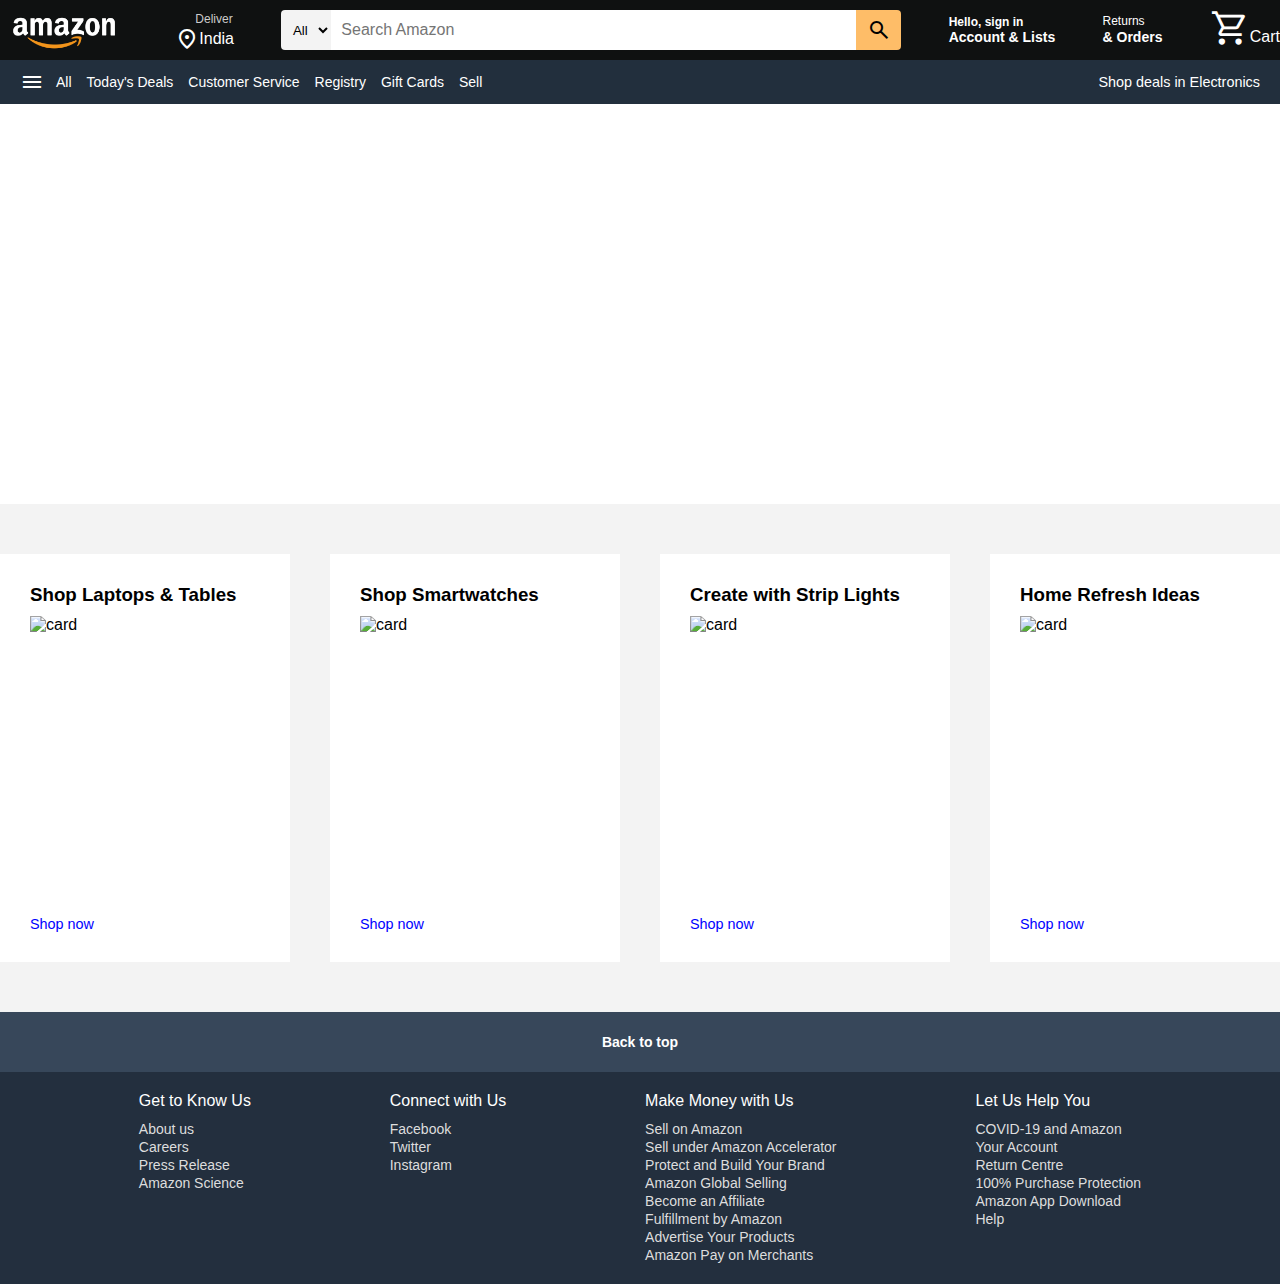
==== Weekly Test - 5 CSS Properties/index.html @ 21102118 "Weekly Test - 5 CSS Properties folder is created with index.html, style.css files and with some imag" ====
<!DOCTYPE html>
<html lang="en">
<head>
    <meta charset="UTF-8">
    <meta name="viewport" content="width=device-width, initial-scale=1.0">
    <title>Amazon-Homepage</title>
    <link rel="stylesheet" href="style.css">
    <link rel="stylesheet" href="https://fonts.googleapis.com/css2?family=Material+Symbols+Outlined:opsz,wght,FILL,GRAD@20..48,100..700,0..1,-50..200">
</head>
<body>
    <header>
      <nav>
        <div class="navbar-logo">
          <a href="#"><img src="./amazon_logo.png" alt="logo of amazon"></a>
        </div>
        <div class="address">
          <a href="#" class="deliver">Deliver</a>
          <div class="map-icon">
            <span class="material-symbols-outlined">location_on</span>
            <a href="#" class="location">India</a>
          </div>
        </div>

        <div class="nav-search">
          <select class="select-search">
            <option>All</option>
            <option>All Categories</option>
            <option>Amazon Devices</option>
          </select>
          <input type="text" placeholder="Search Amazon" class="search-input">
          <div class="search-icon">
            <span class="material-symbols-outlined">search</span>
          </div>
        </div>

        <div class="sign-in">
         <a href="#"> <p>Hello, sign in</p>
          <span>Account &amp; Lists</span></a>
        </div>

        <div class="returns">
          <a href="#"><p>Returns</p>
            <span>&amp; Orders</span></a>
        </div>

        <div class="cart">
          <a href="#">
            <span class="material-symbols-outlined cart-icon">shopping_cart</span>
            </a>
            <p>Cart</p>
        </div>
      </nav>
      
      <div class="banner">
        <div class="banner-material">
          <div class="panel">
            <span class="material-symbols-outlined">menu</span>
            <a href="#">All</a>
          </div>
  
          <ul class="links">
            <li><a href="#">Today's Deals</a></li>
            <li><a href="#">Customer Service</a></li>
            <li><a href="#">Registry</a></li>
            <li><a href="#">Gift Cards</a></li>
            <li><a href="#">Sell</a></li>
          </ul>
          <div class="deals">
            <a href="#">Shop deals in Electronics</a>
          </div>
        </div>
      </div>
    </header>

    <section class="hero-section"></section>

    <section class="shop-section">
      <div class="shop-images">
        <div class="shop-link" data-aos="flip-left" data-aos-duration="900">
          <h3>Shop Laptops &amp; Tables</h3>
          <img src="/img-1.png" alt="card">
          <a href="#">Shop now</a>
        </div>
        <div class="shop-link" data-aos="flip-left" data-aos-duration="1000">
          <h3>Shop Smartwatches</h3>
          <img src="/img-2.png" alt="card">
          <a href="#">Shop now</a>
        </div>
        <div class="shop-link" data-aos="flip-left" data-aos-duration="1100">
          <h3>Create with Strip Lights</h3>
          <img src="/img-3.png" alt="card">
          <a href="#">Shop now</a>
        </div>
        <div class="shop-link" data-aos="flip-left" data-aos-duration="1200">
          <h3>Home Refresh Ideas</h3>
          <img src="/img-4.png" alt="card">
          <a href="#">Shop now</a>
        </div>
      </div>
    </section>

    <footer>
      <a href="#" class="footer-title">
        Back to top
      </a>
      <div class="footer-items">
        <ul>
          <h3>Get to Know Us</h3>
          <li><a href="#">About us</a></li>
          <li><a href="#">Careers</a></li>
          <li><a href="#">Press Release</a></li>
          <li><a href="#">Amazon Science</a></li>
        </ul>
        <ul>
          <h3>Connect with Us</h3>
          <li><a href="#">Facebook</a></li>
          <li><a href="#">Twitter</a></li>
          <li><a href="#">Instagram</a></li>
        </ul>
        <ul>
          <h3>Make Money with Us</h3>
          <li><a href="#">Sell on Amazon</a></li>
          <li><a href="#">Sell under Amazon Accelerator</a></li>
          <li><a href="#">Protect and Build Your Brand</a></li>
          <li><a href="#">Amazon Global Selling</a></li>
          <li><a href="#">Become an Affiliate</a></li>
          <li><a href="#">Fulfillment by Amazon</a></li>
          <li><a href="#">Advertise Your Products</a></li>
          <li><a href="#">Amazon Pay on Merchants</a></li>
        </ul>
        <ul>
          <h3>Let Us Help You</h3>
          <li><a href="#">COVID-19 and Amazon</a></li>
          <li><a href="#">Your Account</a></li>
          <li><a href="#">Return Centre</a></li>
          <li><a href="#">100% Purchase Protection</a></li>
          <li><a href="#">Amazon App Download</a></li>
          <li><a href="#">Help</a></li>
        </ul>
      </div>
    </footer>
</body>
---- Weekly Test - 5 CSS Properties/style.css ----
* {
  margin: 0;
  padding: 0;
  box-sizing: border-box;
  font-family: "Open Sans", sans-serif;
}

html {
  scroll-behavior: smooth;
}

a {
  text-decoration: none;
  color: #fff;
}

a:hover {
  color: #ddd;
}

/* Header or Navbar */
header {
  width: 100%;
  background-color: #0f1111;
}

nav{
  height: 60px;
  display: flex;
  align-items: center;
  justify-content: space-between;
  cursor: pointer;
  color: #fff;
  max-width: 1280px;
  margin: 0 auto;
}

.navbar-logo img {
  margin-top: 10px;
  width: 128px;
}

.address .deliver {
  margin-left: 20px;
  font-size: 0.75rem;
  color: #ccc;
}

.address .map-icon {
  display: flex;
  align-items: center;
}


.nav-search {
  display: flex;
  justify-content: space-evenly;
  max-width: 620px;
  width: 100%;
  height: 40px;
  border-radius: 4px;
}

.select-search {
  background: #f3f3f3;
  width: 50px;
  text-align: center;
  border-top-left-radius: 4px;
  border-bottom-left-radius: 4px;
  border: none;
}

.search-input {
  max-width: 600px;
  width: 100%;
  font-size: 1rem;
  border: none;
  outline: none;
  padding-left: 10px;
}

.search-icon {
  max-width: 45px;
  width: 100%;
  display: flex;
  justify-content: center;
  align-items: center;
  font-size: 1.2rem;
  background: #febd68;
  color: #000;
  cursor: pointer;
  border-top-right-radius: 4px;
  border-bottom-right-radius: 4px;
}

.sign-in p,
.returns p {
  font-size: 0.75rem;
}

.sign-in,
.returns span {
  font-size: 0.875rem;
  font-weight: 600;
}

.cart {
  display: flex;
}

.cart .cart-icon {
  font-size: 2.5rem
}

.cart p {
  margin-top: 20px;
  font-weight: 500;
}

.banner {
  padding: 10px 20px;
  background: #222f3d;
  color: #fff;
  font-size: 0.875rem;
}

.banner-material {
  margin: 0 auto;
  max-width: 1280px;
  display: flex;
  align-items: center;
  justify-content: space-between;
}

.panel {
  max-width: 1280px;
  display: flex;
  align-items: center;
  gap: 5px;
  cursor: pointer;
}

.panel span {
  margin-right: 7px;
}

.links {
  display: flex;
  align-items: center;
  list-style: none;
  gap: 15px;
  flex-grow: 1;
  margin-left: 15px;
}

.links a {
  padding: 10px 0;
}

.deals a {
  font-size: 0.9rem;
  font-weight: 500;
  white-space: nowrap;
}

/* Hero Section */
.hero-section {
  height: 400px;
  background-image: url("/hero-img.jpg");
  background-position: center;
  background-size: cover;
}

/* Shop Section */
.shop-section {
  display: flex;
  align-items: center;
  flex-direction: column;
  background-color: #f3f3f3;
  padding: 50px 0;
}

.shop-images {
  display: grid;
  grid-template-columns: repeat(auto-fit, minmax(250px, 1fr));
  gap: 40px;
  max-width: 1280px;
  width: 100%;
  overflow: hidden;
}

.shop-link {
  background-color: #fff;
  padding: 30px;
  display: flex;
  cursor: pointer;
  flex-direction: column;
  white-space: nowrap;
  transform: scale(1);
  transition: transform 0.7s ease-in-out;
}

.shop-link:hover{
  transform: scale(1.1);
}


.shop-link img {
  width: 100%;
  height: 280px;
  object-fit: cover;
  margin-bottom: 10px;
}

.shop-link h3 {
  margin-bottom: 10px;
}

.shop-link a {
  display: inline-block;
  margin-top: 10px;
  font-size: 0.9rem;
  color: blue;
  font-weight: 500;
  transition: color 0.3s ease;
}

.shop-link:hover a {
  color: #c7511f;
  text-decoration: underline;
}

/* Footer */
.footer-title {
  display: flex;
  align-items: center;
  justify-content: center;
  background-color: #37475a;
  color: #fff;
  font-size: 0.875rem;
  font-weight: 600;
  height: 60px;
}

.footer-items {
  display: flex;
  justify-content: space-evenly;
  width: 100%;
  margin: 0 auto;
  background: #232f3e;
}

.footer-items h3 {
  font-size: 1rem;
  font-weight: 500;
  color: #fff;
  margin: 20px 0 10px 0;
}
.footer-items li a {
    color: #ddd;
    font-size: 0.875rem;
  }
  
  .footer-items li a:hover {
    text-decoration: underline;
  }
.footer-items ul {
  list-style: none;
  margin-bottom: 20px;
}
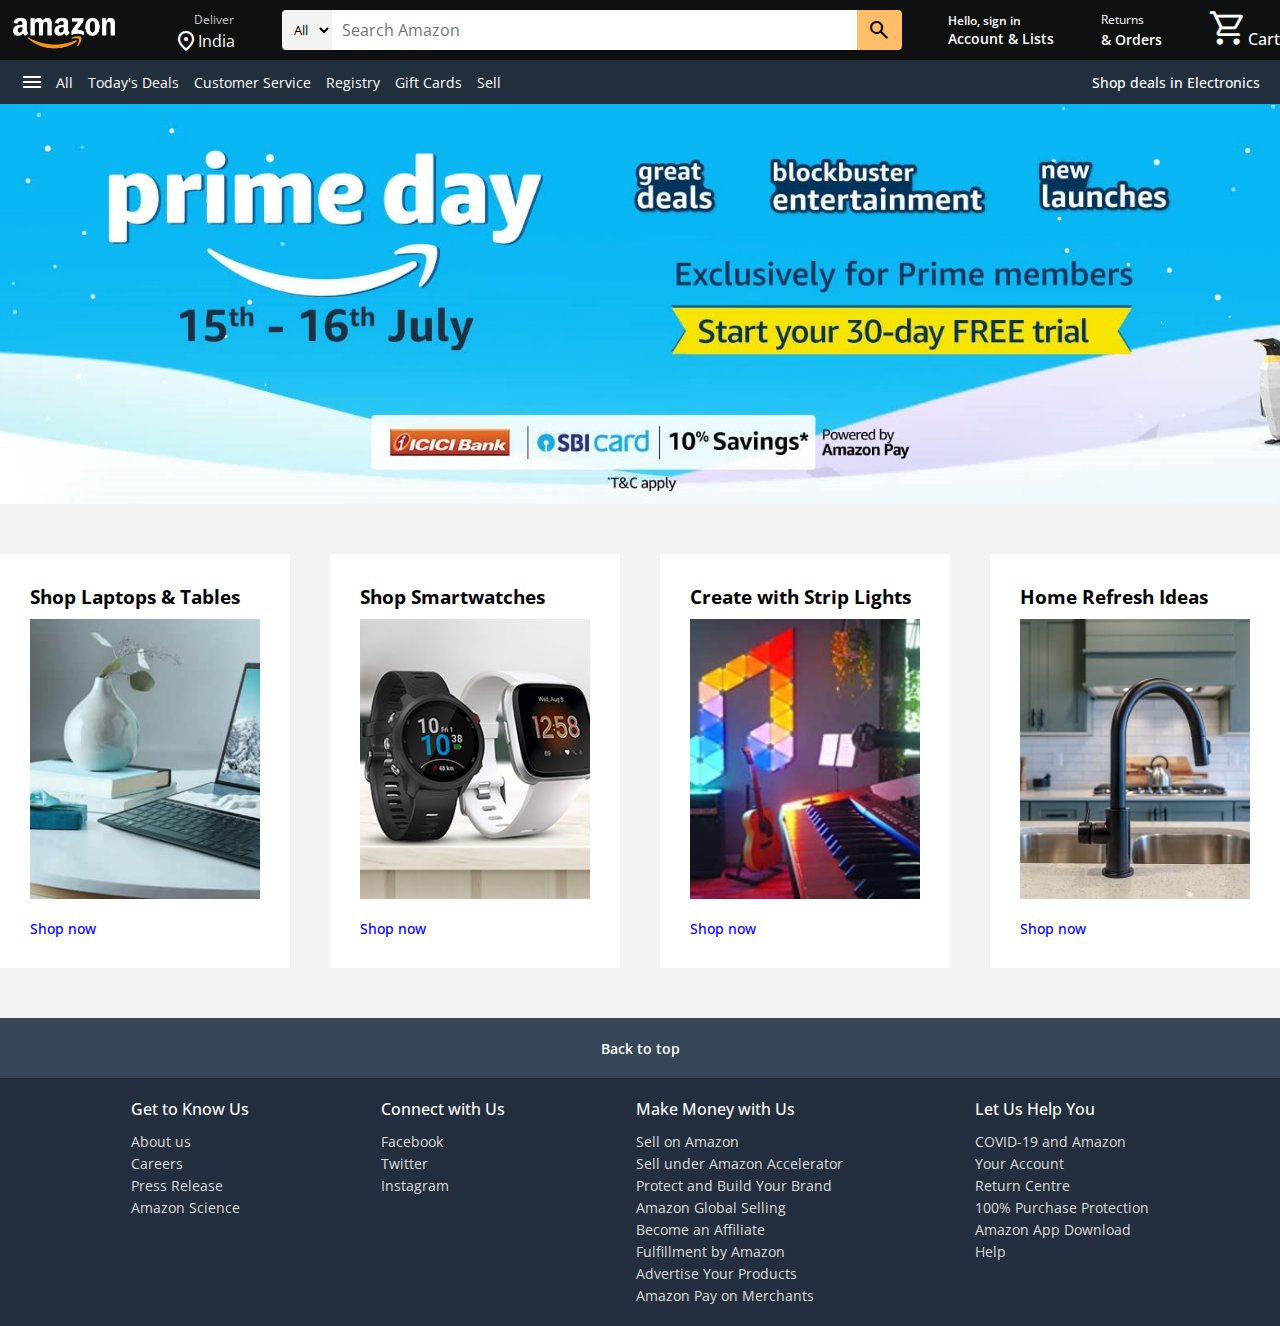
==== commit 18392c19: "Weekly Test - 5 CSS  Properties folder is modified" ====
--- a/Weekly Test - 5 CSS Properties/index.html
+++ b/Weekly Test - 5 CSS Properties/index.html
@@ -78,22 +78,22 @@
       <div class="shop-images">
         <div class="shop-link" data-aos="flip-left" data-aos-duration="900">
           <h3>Shop Laptops &amp; Tables</h3>
-          <img src="/img-1.png" alt="card">
+          <img src="./img-1.png" alt="card">
           <a href="#">Shop now</a>
         </div>
         <div class="shop-link" data-aos="flip-left" data-aos-duration="1000">
           <h3>Shop Smartwatches</h3>
-          <img src="/img-2.png" alt="card">
+          <img src="./img-2.png" alt="card">
           <a href="#">Shop now</a>
         </div>
         <div class="shop-link" data-aos="flip-left" data-aos-duration="1100">
           <h3>Create with Strip Lights</h3>
-          <img src="/img-3.png" alt="card">
+          <img src="./img-3.png" alt="card">
           <a href="#">Shop now</a>
         </div>
         <div class="shop-link" data-aos="flip-left" data-aos-duration="1200">
           <h3>Home Refresh Ideas</h3>
-          <img src="/img-4.png" alt="card">
+          <img src="./img-4.png" alt="card">
           <a href="#">Shop now</a>
         </div>
       </div>
--- a/Weekly Test - 5 CSS Properties/style.css
+++ b/Weekly Test - 5 CSS Properties/style.css
@@ -1,3 +1,4 @@
+@import url("https://fonts.googleapis.com/css2?family=Open+Sans:wght@200;300;400;500;600;700&display=swap");
 
 * {
   margin: 0;
@@ -167,7 +168,7 @@
 /* Hero Section */
 .hero-section {
   height: 400px;
-  background-image: url("/hero-img.jpg");
+  background-image: url("./hero-img.jpg");
   background-position: center;
   background-size: cover;
 }
